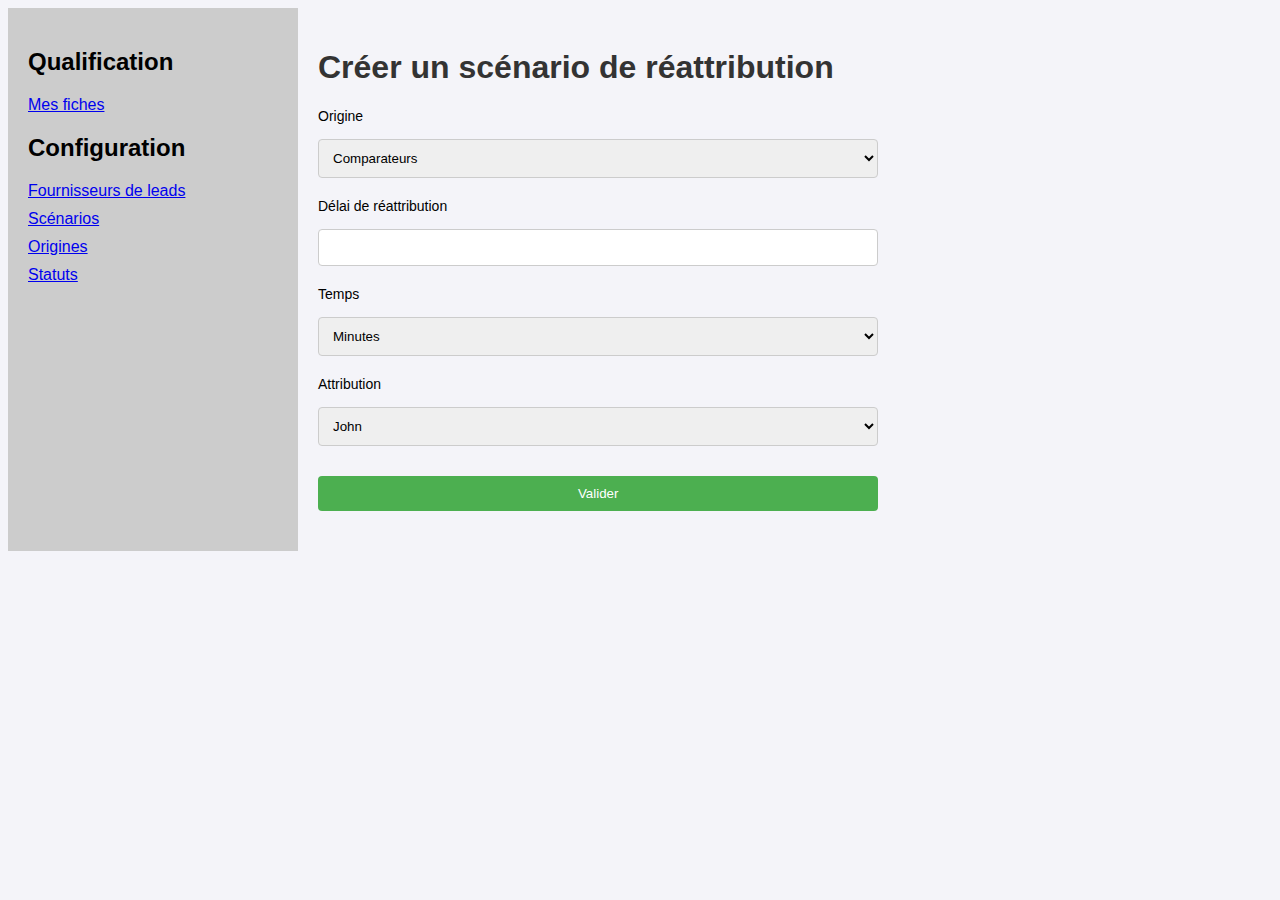
==== reattribution.html @ 453a6f49 "Module de prospection" ====
<!DOCTYPE html>
<html lang="fr">
  <head>
    <meta charset="UTF-8" />
    <meta name="viewport" content="width=device-width, initial-scale=1.0" />
    <title>Qualification</title>
    <link rel="stylesheet" href="style.css" />
    <link rel="stylesheet" href="attribution.css" />
    <link rel="stylesheet" href="boutons-qualifs.css" />
  </head>
  <body>
    <div class="sidebar">
      <h2>Qualification</h2>
      <div class="sidebar-links">
        <div><a href="index.html">Mes fiches</a></div>
      </div>

      <h2>Configuration</h2>
      <div class="other-links">
        <div><a href="fournisseurs.html">Fournisseurs de leads</a></div>
        <div>
          <a href="scenarios.html">Scénarios</a>
        </div>
        <div>
          <a href="origine.html">Origines</a>
        </div>
        <div>
          <a href="statuts.html">Statuts</a>
        </div>
      </div>
    </div>
    <div class="main-content">
      <h1 style="text-align: left">Créer un scénario de réattribution</h1>
      <form action="#" method="POST">
        <!-- Origine -->
        <label for="origin">Origine</label>
        <select id="origin" name="origin" required>
          <option value="">Comparateurs</option>
          <option value="">RDV</option>
          <option value="">Fiche qualifiée</option>
        </select>

        <!-- Délai de réattribution -->
        <label for="delai">Délai de réattribution</label>
        <input type="text" id="delai" name="delai" required />

        <!-- Unitéde temps pour la réattribution -->
        <label for="time">Temps</label>
        <select id="time" name="time" required>
          <option value="">Minutes</option>
          <option value="">Jours</option>
          <option value="">Mois</option>
        </select>

        <!-- Attribution/Utilisateur -->
        <label for="user">Attribution</label>
        <select id="user" name="user" required>
          <option value="">John</option>
          <option value="">Jane</option>
          <option value="">Dave</option>
        </select>

        <input type="submit" value="Valider" />
      </form>
    </div>
  </body>
</html>
---- style.css ----
body {
  font-family: Arial, sans-serif;
  display: flex;
}
.sidebar {
  width: 250px;
  background-color: #cccccc;
  padding: 20px;
}
.main-content {
  flex: 1;
  padding: 20px;
}
h1 {
  color: #333;
  text-align: center;
}
table {
  width: 100%;
  border-collapse: collapse;
  margin-top: 20px;
}
th,
td {
  border: 1px solid #ddd;
  padding: 8px;
  text-align: center;
}
th {
  background-color: #f2f2f2;
}
.actions {
  text-align: center;
}

.sidebar-links div {
  margin-bottom: 10px;
}

.other-links div {
  margin-bottom: 10px;
}

.statut span {
  /* background-color: rgb(135, 222, 164);
  border: 1px solid rgb(135, 222, 164); */
  padding: 5px;
  border-radius: 10px;
}

.next-step {
  display: flex;
  justify-content: end;
  width: 60%;
}

.next-step button {
  background-color: #4caf50;
  color: black;
  text-decoration: none;
  padding: 5px 20px;
  border: none;
  border-radius: 10px;
}

.next-step button:hover {
  background-color: #4c8eaf;
  cursor: pointer;
}

.next-step button a {
  color: white;
  text-decoration: none;
}
---- attribution.css ----
body {
  font-family: Arial, sans-serif;
  background-color: #f4f4f9;

  /* height: 100vh; */
  /* margin: 0; */
}

/* .form-container {
    background-color: white;
    padding: 20px;
    border-radius: 8px;
    box-shadow: 0 4px 8px rgba(0, 0, 0, 0.1);
    width: 300px;
  } */

.main-content {
  /* display: flex; */
  /* width: 50%; */
}

h2 {
  /* text-align: center; */
  margin-bottom: 20px;
}

label {
  font-size: 14px;
  margin-bottom: 5px;
  display: block;
}

input,
select {
  width: 60%;
  padding: 10px;
  margin: 10px 0 20px 0;
  border: 1px solid #ccc;
  border-radius: 4px;
  box-sizing: border-box;
}

input[type="submit"] {
  background-color: #4caf50;
  color: white;
  border: none;
  cursor: pointer;
}

input[type="submit"]:hover {
  background-color: #45a049;
}

.form-footer {
  text-align: center;
  font-size: 12px;
  color: #777;
}
---- boutons-qualifs.css ----
.div-qualifs {
  display: flex;
  justify-content: end;
  gap: 2%;
}

.actions {
  display: flex;
  gap: 10px;
  flex-wrap: nowrap;
}

.filtres {
  margin-top: 10px;
  height: 50px;
  background-color: rgb(205, 205, 192);
}
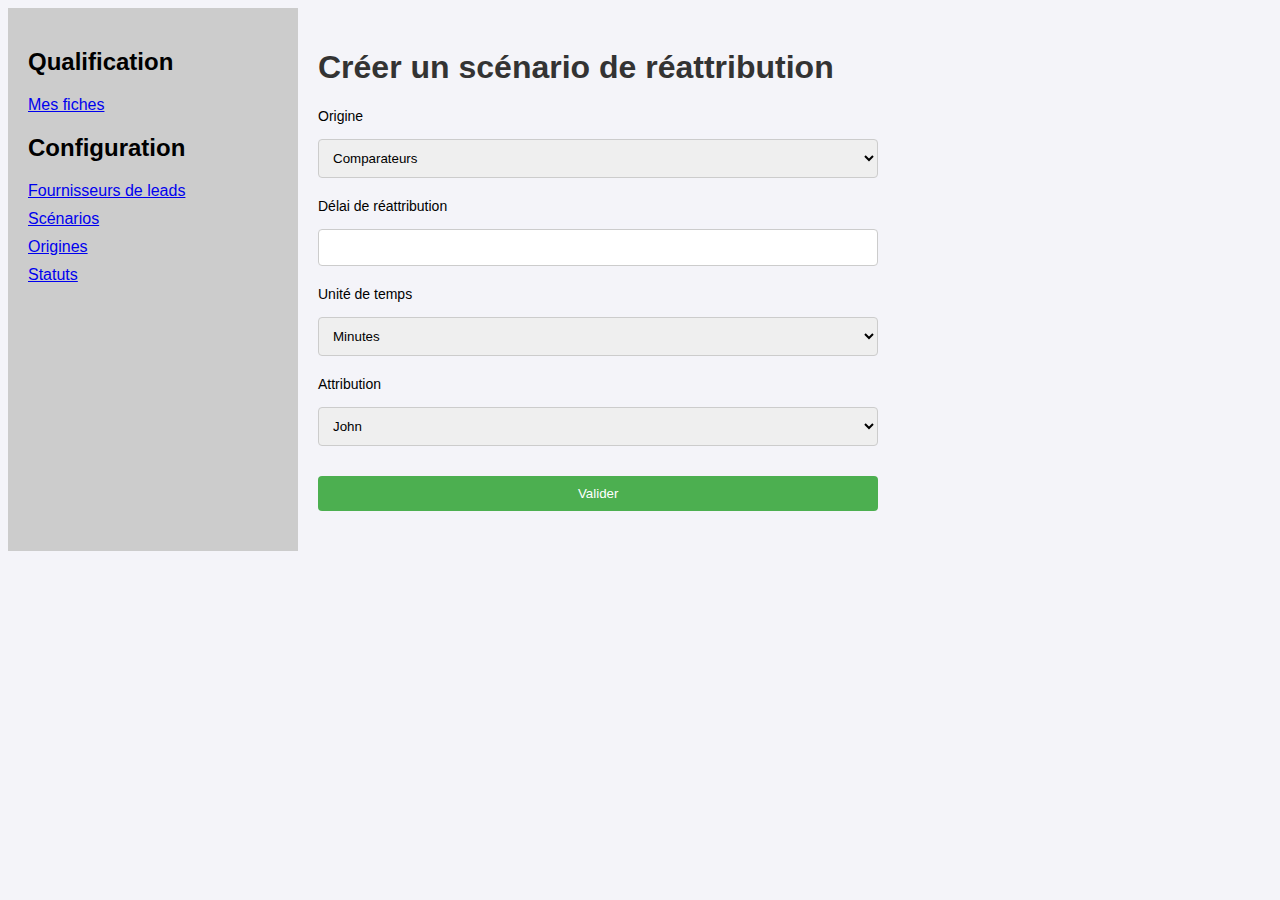
==== commit 280d9506: "Mise à jour du module de prospection" ====
--- a/reattribution.html
+++ b/reattribution.html
@@ -45,7 +45,7 @@
         <input type="text" id="delai" name="delai" required />
 
         <!-- Unitéde temps pour la réattribution -->
-        <label for="time">Temps</label>
+        <label for="time">Unité de temps</label>
         <select id="time" name="time" required>
           <option value="">Minutes</option>
           <option value="">Jours</option>
--- a/attribution.css
+++ b/attribution.css
@@ -31,7 +31,8 @@
 }
 
 input,
-select {
+select,
+textarea {
   width: 60%;
   padding: 10px;
   margin: 10px 0 20px 0;
